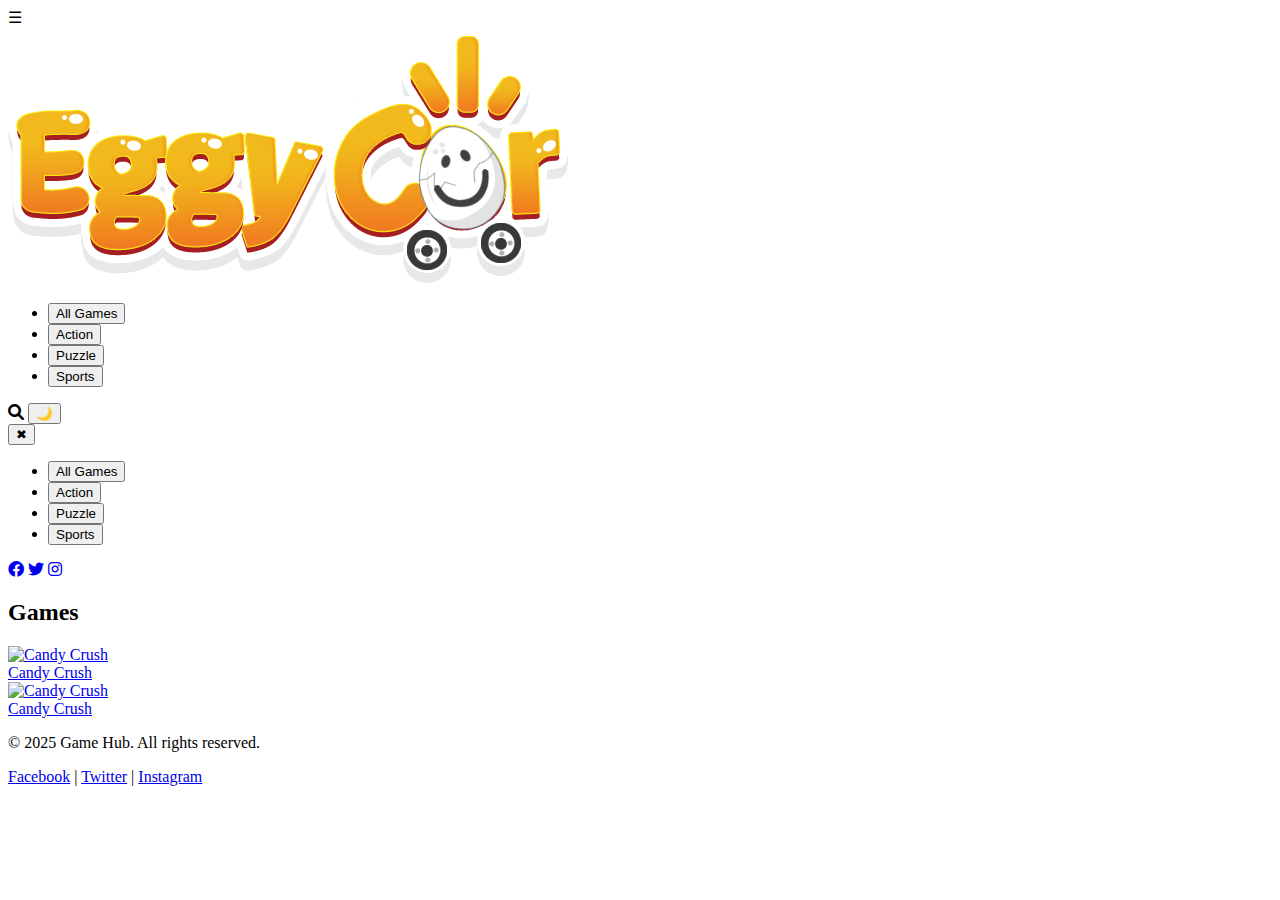
==== index.html @ 15e37546 "Update index.html" ====
<!DOCTYPE html>
<html lang="en">
<head>
    <meta charset="UTF-8">
    <meta name="viewport" content="width=device-width, initial-scale=1.0">
    <title>Game Hub - Home</title>
    <meta name="description" content="Welcome to Game Hub! Explore and play exciting games like Angry Birds, Candy Crush, and more.">
    <link rel="stylesheet" href="styles.css">
    <link rel="manifest" href="manifest.json">
    <link href="https://cdnjs.cloudflare.com/ajax/libs/font-awesome/6.0.0-beta3/css/all.min.css" rel="stylesheet">

<style>
    /* Responsive Design */
@media (max-width: 768px) {
    header {
        position: relative;
        display: flex;
        justify-content: center;
        align-items: center;
        padding: 10px 0;
        text-align: center;
    }

    .hamburger-menu {
        position: absolute;
        top: 50%;
        left: 10px;
        transform: translateY(-50%);
        z-index: 20;
    }

    .logo {
        text-align: center;
    }

    .controls {
        position: absolute;
        top: 50%;
        right: 10px;
        transform: translateY(-50%);
        display: flex;
        align-items: center;
        gap: 10px;
    }
}
</style>


</head>
<body class="index-page">
   <header>
    <div class="hamburger-menu" id="hamburger-menu">
        <div class="hamburger-icon" onclick="toggleMenu()">☰</div>
    </div>
    <div class="logo">
        <a href="index.html">
            <img src="../images/Eggy Car logo.png" alt="Game Hub Logo">
        </a>
    </div>
    <nav>
        <ul class="nav-links">
            <li><button class="filter-btn" data-category="all">All Games</button></li>
            <li><button class="filter-btn" data-category="action">Action</button></li>
            <li><button class="filter-btn" data-category="puzzle">Puzzle</button></li>
            <li><button class="filter-btn" data-category="sports">Sports</button></li>
        </ul>
    </nav>
  <div class="controls">
    <i id="search-icon" class="fas fa-search" onclick="toggleSearchBar()"></i>
    <div id="search-container" style="display: none;">
        <input type="text" id="search-bar" placeholder="Search games...">
        <i id="close-search" class="fas fa-times" onclick="closeSearchBar()"></i>
    </div>
    <button id="dark-mode-toggle">🌙</button>
</div>

</header>

<!-- Sliding Menu -->
<div class="mobile-menu" id="mobile-menu">
    <div class="menu-header">
        <button class="close-menu" onclick="toggleMenu()">✖</button>
    </div>
    <ul class="mobile-menu-links">
        <li><button class="filter-btn" data-category="all" onclick="toggleMenu()">All Games</button></li>
        <li><button class="filter-btn" data-category="action" onclick="toggleMenu()">Action</button></li>
        <li><button class="filter-btn" data-category="puzzle" onclick="toggleMenu()">Puzzle</button></li>
        <li><button class="filter-btn" data-category="sports" onclick="toggleMenu()">Sports</button></li>
    </ul>
    <div class="mobile-menu-socials">
        <a href="https://facebook.com" target="_blank" title="Facebook"><i class="fab fa-facebook"></i></a>
        <a href="https://twitter.com" target="_blank" title="Twitter"><i class="fab fa-twitter"></i></a>
        <a href="https://instagram.com" target="_blank" title="Instagram"><i class="fab fa-instagram"></i></a>
    </div>
</div>



    
    <main>
       <h2>Games</h2>
    
        <div class="game-grid">
    <a class="game-card" href="game/angry-birds.html" data-category="puzzle">
        <img src="../images/War Robots Battle Mech Arena-512x384.jpg" alt="Candy Crush">
        <div class="game-title">Candy Crush</div>
    </a>
    <a class="game-card" href="candy-crush.html" data-category="puzzle">
        <img src="../images/candy-crush-thumbnail.jpg" alt="Candy Crush">
        <div class="game-title">Candy Crush</div>
    </a>
    <!-- Repeat game cards -->
</div>

        <p id="no-results" style="display: none; text-align: center; color: red;">No games found.</p>
    </main>
    
    <footer>
         <p>&copy; 2025 Game Hub. All rights reserved.</p>
        <div class="social-links">
            <a href="https://facebook.com" target="_blank" title="Follow us on Facebook">Facebook</a> |
            <a href="https://twitter.com" target="_blank" title="Follow us on Twitter">Twitter</a> |
            <a href="https://instagram.com" target="_blank" title="Follow us on Instagram">Instagram</a>
        </div>
    </footer>

    <script src="script.js"></script>
</body>
</html>
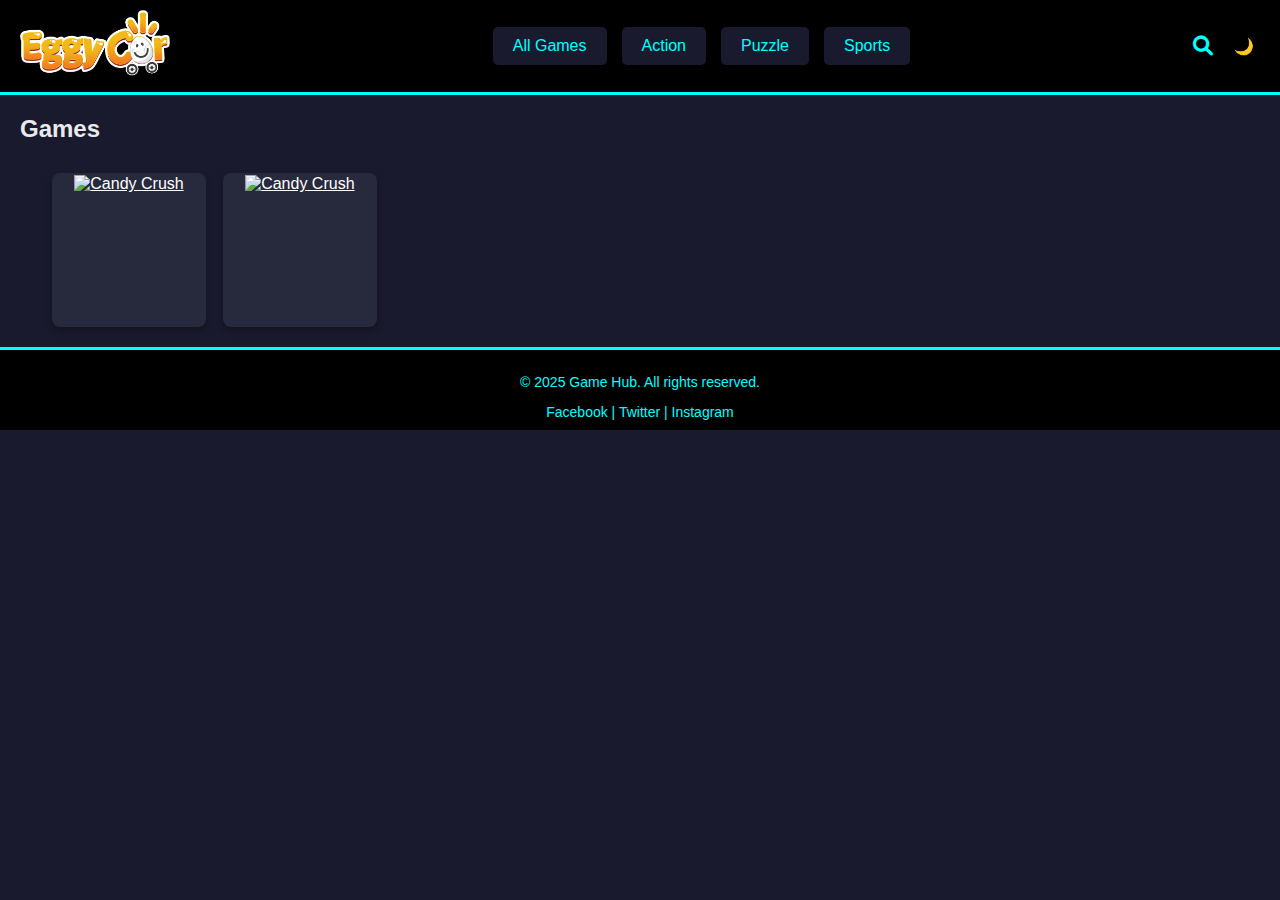
==== commit 224c083b: "Update index.html" ====
--- a/index.html
+++ b/index.html
@@ -11,40 +11,157 @@
 
 <style>
     /* Responsive Design */
-@media (max-width: 768px) {
-    header {
-        position: relative;
-        display: flex;
-        justify-content: center;
-        align-items: center;
-        padding: 10px 0;
-        text-align: center;
+    @media (max-width: 768px) {
+        header {
+            position: relative;
+            display: flex;
+            justify-content: space-between;
+            align-items: center;
+            padding: 5px 10px; /* Adjust padding for compact design */
+            background-color: #000; /* Keep background consistent */
+            height: 50px; /* Consistent header height */
+        }
+
+        .hamburger-menu {
+            display: flex;
+            justify-content: center;
+            align-items: center;
+            z-index: 20;
+        }
+
+        .hamburger-icon {
+            font-size: 24px;
+            color: #00FFFF;
+            cursor: pointer;
+        }
+
+        .logo {
+            flex: 1; /* Allow logo to take available space */
+            text-align: center;
+            margin: 0 auto;
+            display: flex;
+            align-items: center;
+            justify-content: center;
+        }
+
+        .logo img {
+            height: 30px; /* Adjust size for logo */
+            object-fit: contain; /* Ensure logo fits within space */
+        }
+
+        .controls {
+            display: flex;
+            justify-content: flex-end; /* Align controls to the right */
+            align-items: center;
+            gap: 10px; /* Space between search and moon icons */
+        }
+
+        #search-icon,
+        #dark-mode-toggle {
+            font-size: 20px;
+            color: #00FFFF;
+            cursor: pointer;
+            display: flex;
+            align-items: center;
+        }
+
+        /* Search Overlay */
+        #search-section {
+            display: none; /* Initially hidden */
+            position: fixed;
+            top: 0;
+            left: 0;
+            width: 100%;
+            height: 100%;
+            background-color: rgba(0, 0, 0, 0.95); /* Semi-transparent black */
+            z-index: 1000;
+            overflow-y: auto; /* Allow scrolling */
+        }
+
+        .search-header {
+            display: flex;
+            justify-content: center; /* Align items horizontally */
+            align-items: center;
+            padding: 10px 20px;
+            position: relative;
+        }
+
+        #overlay-search-bar {
+            width: 90%; /* Full width on mobile */
+            padding: 8px 12px; /* Adjust padding */
+            font-size: 16px; /* Adjust font size */
+            border: 2px solid #00FFFF; /* Cyan border */
+            border-radius: 20px; /* Rounded corners */
+            outline: none;
+            background-color: #2a2a3b;
+            color: #fff;
+            box-sizing: border-box; /* Include padding in width */
+            padding-right: 40px; /* Space for close button */
+            position: relative;
+        }
+
+        #close-search-overlay {
+            position: absolute;
+            top: 50%;
+            right: 15px; /* Position inside the search bar */
+            transform: translateY(-50%);
+            background-color: transparent;
+            border: none;
+            color: #00FFFF;
+            font-size: 18px; /* Adjust font size */
+            cursor: pointer;
+            padding: 0;
+            z-index: 1100;
+        }
+
+        #close-search-overlay:hover {
+            color: #ff00ff; /* Change color on hover */
+            transform: translateY(-50%) scale(1.2); /* Slight hover effect */
+        }
+
+        /* Game Cards Grid */
+        .search-results-grid {
+            display: grid;
+            grid-template-columns: repeat(auto-fill, minmax(120px, 1fr)); /* Responsive grid */
+            gap: 15px; /* Space between items */
+            width: 100%; /* Full width */
+            padding: 10px; /* Add padding */
+            box-sizing: border-box;
+        }
+
+        .search-results-grid .game-card {
+            position: relative;
+            background: #27293d;
+            color: #fff;
+            text-align: center;
+            border-radius: 8px;
+            overflow: hidden;
+            width: 100%; /* Full width for grid */
+            aspect-ratio: 1; /* Maintain square ratio */
+            box-shadow: 0 4px 6px rgba(0, 0, 0, 0.3);
+            cursor: pointer;
+        }
+
+        .search-results-grid .game-card img {
+            width: 100%;
+            height: 100%;
+            object-fit: cover;
+        }
+
+        .search-results-grid .game-card .game-title {
+            position: absolute;
+            bottom: 0;
+            left: 0;
+            right: 0;
+            background: rgba(0, 0, 0, 0.5); /* Semi-transparent black */
+            padding: 10px;
+            font-size: 14px;
+            color: #00FFFF; /* Cyan text */
+            text-transform: uppercase;
+            font-weight: bold;
+        }
     }
-
-    .hamburger-menu {
-        position: absolute;
-        top: 50%;
-        left: 10px;
-        transform: translateY(-50%);
-        z-index: 20;
-    }
-
-    .logo {
-        text-align: center;
-    }
-
-    .controls {
-        position: absolute;
-        top: 50%;
-        right: 10px;
-        transform: translateY(-50%);
-        display: flex;
-        align-items: center;
-        gap: 10px;
-    }
-}
 </style>
-
 
 </head>
 <body class="index-page">
@@ -54,7 +171,7 @@
     </div>
     <div class="logo">
         <a href="index.html">
-            <img src="../images/Eggy Car logo.png" alt="Game Hub Logo">
+            <img src="../images/Eggy Car logo.png" alt="Eggy Car Fun">
         </a>
     </div>
     <nav>
--- a/styles.css
+++ b/styles.css
@@ -0,0 +1,518 @@
+/* General Styles */
+body {
+    font-family: 'Poppins', sans-serif;
+    background-color: #1a1a2e; /* Dark gaming background */
+    color: #eaeaea;
+    margin: 0;
+    padding: 0;
+}
+h2 {
+    text-align: left; /* Align the heading to the left */
+    margin-left: 20px; /* Adjust this value to match the padding/margin of the game grid */
+    font-size: 24px; /* Set a font size that fits your design */
+    color: #eaeaea; /* Keep it consistent with your theme */
+    margin-bottom: 10px; /* Space between the heading and the game grid */
+}
+@media (max-width: 768px) {
+    h2 {
+        text-align: center; /* Center align on mobile if needed */
+        margin-left: 0; /* Reset margin for smaller screens */
+    }
+}
+
+/* Header */
+header {
+    display: flex;
+    justify-content: space-between;
+    align-items: center;
+    padding: 10px 20px;
+    background-color: #000000; /* Black background for header */
+    border-bottom: 3px solid #00FFFF; /* Updated to cyan */
+}
+
+
+header .logo img {
+    width: 150px;
+}
+
+header .controls {
+    display: flex;
+    align-items: center;
+    gap: 15px;
+}
+
+/* General Search Overlay */
+.search-overlay {
+    display: none; /* Initially hidden */
+    position: fixed;
+    top: 0;
+    left: 0;
+    width: 100%;
+    height: 100%;
+    background-color: rgba(0, 0, 0, 0.95); /* Semi-transparent black */
+    z-index: 1000;
+    padding: 20px;
+    overflow-y: auto; /* Allow scrolling on long results */
+    color: #eaeaea;
+    box-sizing: border-box; /* Include padding in width/height calculations */
+}
+
+/* Search Header - Desktop */
+.search-header {
+    display: flex;
+    justify-content: center; /* Center-align the search bar */
+    align-items: center;
+    margin-bottom: 20px;
+    position: sticky;
+    top: 0;
+    background: rgba(0, 0, 0, 0.95); /* Sticky header with same background */
+    padding: 10px 0;
+    z-index: 1001; /* Ensure it stays above content */
+    position: relative; /* Ensure children can be positioned absolutely */
+}
+
+/* Search Bar */
+#overlay-search-bar {
+    width: 50%; /* Default desktop width */
+    padding: 8px 12px; /* Adjust padding */
+    font-size: 14px; /* Font size */
+    border: 2px solid #00FFFF; /* Cyan border */
+    border-radius: 20px; /* Rounded corners */
+    outline: none;
+    background-color: #2a2a3b;
+    color: #fff;
+    box-sizing: border-box; /* Ensure padding is included in width */
+    transition: border-color 0.3s ease, box-shadow 0.3s ease;
+    padding-right: 40px; /* Space for close button */
+}
+
+/* Close Button Inside the Search Bar */
+#close-search-overlay {
+    position: absolute;
+    top: 50%;
+    right: calc(25% + 15px); /* Align to the right of the search bar */
+    transform: translateY(-50%);
+    background-color: transparent;
+    border: none;
+    color: #00FFFF; /* Cyan color */
+    font-size: 18px;
+    cursor: pointer;
+    padding: 0;
+    transition: color 0.3s ease, transform 0.3s ease;
+}
+
+#close-search-overlay:hover {
+    color: #ff00ff; /* Change color on hover */
+    transform: translateY(-50%) scale(1.2); /* Slight hover effect */
+}
+
+/* Focus Effect for Search Bar */
+#overlay-search-bar:focus {
+    border-color: #00FFFF;
+    box-shadow: 0 0 5px #00FFFF; /* Subtle glow effect */
+}
+
+/* Responsive Adjustments for Mobile */
+@media (max-width: 768px) {
+    .search-header {
+        flex-direction: row; /* Keep search bar and close button aligned */
+        justify-content: center;
+    }
+
+    #overlay-search-bar {
+        width: 90%; /* Full-width on mobile */
+        margin-right: 0;
+        font-size: 16px; /* Slightly larger font */
+        padding-right: 40px;
+    }
+
+    #close-search-overlay {
+        right: 5%; /* Adjust position for mobile view */
+    }
+}
+
+/* Game Cards Grid */
+.search-results-grid {
+    display: grid;
+    grid-template-columns: repeat(auto-fill, minmax(120px, 1fr)); /* Responsive grid */
+    gap: 15px; /* Space between items */
+    width: 100%; /* Full width */
+    padding: 10px;
+    box-sizing: border-box;
+}
+
+.search-results-grid .game-card {
+    position: relative;
+    background: #27293d;
+    color: #fff;
+    text-align: center;
+    border-radius: 8px;
+    overflow: hidden;
+    width: 100%; /* Full width for grid */
+    aspect-ratio: 1; /* Maintain square ratio */
+    box-shadow: 0 4px 6px rgba(0, 0, 0, 0.3);
+    cursor: pointer;
+}
+
+.search-results-grid .game-card img {
+    width: 100%;
+    height: 100%;
+    object-fit: cover;
+}
+
+.search-results-grid .game-card .game-title {
+    position: absolute;
+    bottom: 0;
+    left: 0;
+    right: 0;
+    background: rgba(0, 0, 0, 0.5); /* Semi-transparent black */
+    padding: 10px;
+    font-size: 14px;
+    color: #00FFFF; /* Cyan text */
+    text-transform: uppercase;
+    font-weight: bold;
+}
+
+
+#dark-mode-toggle {
+    background-color: transparent;
+    border: none;
+    color: #fff;
+    font-size: 16px;
+    cursor: pointer;
+    transition: color 0.3s ease;
+}
+
+#dark-mode-toggle:hover {
+    color: #007bff;
+}
+
+/* Navigation Menu */
+.nav-links {
+    display: flex;
+    justify-content: center;
+    list-style: none;
+    gap: 15px;
+    margin: 0;
+}
+
+.nav-links button {
+    background-color: #1a1a2e;
+    color: #00FFFF; /* Initial color is cyan */
+    border: none;
+    padding: 10px 20px;
+    font-size: 16px;
+    cursor: pointer;
+    border-radius: 5px;
+    transition: background 0.3s ease, color 0.3s ease, transform 0.2s ease;
+}
+
+.nav-links button:hover {
+    background-color: #00FFFF; /* Hover background changes to cyan */
+    color: #000; /* Text changes to black on hover */
+    transform: scale(1.1);
+}
+
+.nav-links button.active {
+    background-color: #00FFFF; /* Cyan color for selected button */
+    color: #000; /* Black text */
+    transform: scale(1.1); /* Optional: Keep the slight scale effect */
+}
+
+
+
+/* Game Grid */
+.game-grid {
+    display: grid;
+    grid-template-columns: repeat(auto-fill, minmax(150px, 1fr)); /* Flexible grid columns */
+    gap: 20px; /* Space between cards */
+    padding: 20px; /* Internal padding */
+    margin: 0 auto; /* Center the grid */
+    width: 95%; /* Add some buffer space */
+    box-sizing: border-box; /* Ensure padding is included in width */
+}
+
+
+/* Game Card */
+.game-card {
+    position: relative;
+    background: #27293d;
+    color: #fff;
+    text-align: center;
+    border-radius: 8px;
+    overflow: hidden;
+    cursor: pointer;
+    transition: transform 0.3s ease, box-shadow 0.3s ease, border 0.3s ease;
+    box-shadow: 0 4px 6px rgba(0, 0, 0, 0.3);
+    width: 150px;
+    height: 150px;
+    border: 2px solid transparent; /* Default border is transparent */
+}
+
+/* Responsive Design */
+@media (max-width: 768px) {
+    .game-grid {
+        grid-template-columns: repeat(auto-fill, minmax(150px, 1fr)); /* Maintain consistency with larger screens */
+        gap: 10px; /* Same gap as larger screens */
+        padding: 20px; /* Same padding as larger screens */
+    }
+
+    .game-card {
+        width: 150px; /* Keep card width consistent */
+        height: 150px; /* Keep card height consistent */
+    }
+}
+
+
+
+.game-card img {
+    width: 100%;
+    height: 100%;
+    object-fit: cover;
+    transition: opacity 0.3s ease;
+}
+
+/* Hover Effect */
+.game-card:hover {
+    transform: scale(1.1);
+    box-shadow: 0 6px 12px rgba(0, 0, 0, 0.5);
+    border: 2px solid #00FFFF; /* Thin cyan border on hover */
+}
+
+.game-card:hover img {
+    opacity: 0.3; /* Dim image on hover */
+}
+
+
+.game-card:hover img {
+    opacity: 0.3;
+}
+
+/* Game Card Title */
+.game-card .game-title {
+    position: absolute;
+    bottom: 0;
+    left: 0;
+    right: 0;
+    padding: 10px;
+    background-color: rgba(0, 0, 0, 0.3); /* Semi-transparent black */
+    color: #00FFFF; /* Updated title color to cyan */
+    font-size: 14px;
+    font-weight: bold;
+    opacity: 0;
+    transition: opacity 0.3s ease, background-color 0.3s ease;
+    text-transform: uppercase;
+}
+
+/* Hover Effect for Title */
+.game-card:hover .game-title {
+    opacity: 1;
+    background-color: rgba(0, 0, 0, 0.3); /* Slightly more transparent on hover */
+}
+
+
+/* Footer */
+footer {
+    background-color: #000000; /* Black background */
+    color: #00FFFF; /* Cyan text */
+    text-align: center;
+    padding: 10px;
+    font-size: 14px;
+    border-top: 3px solid #00FFFF; /* Cyan border to match theme */
+}
+
+footer a {
+    color: #00FFFF; /* Cyan links */
+    text-decoration: none; /* Remove underline */
+    transition: color 0.3s ease; /* Smooth hover effect */
+}
+
+footer a:hover {
+    color: #007bff; /* Light blue hover color */
+    text-decoration: underline; /* Underline on hover */
+}
+
+
+
+/* Ensure hamburger menu is visible on mobile */
+.hamburger-menu {
+    display: none; /* Default: hidden for larger screens */
+    position: absolute;
+    left: 20px;
+    top: 15px;
+    z-index: 10;
+}
+
+.hamburger-icon {
+    font-size: 24px;
+    color: #00FFFF;
+    cursor: pointer;
+    user-select: none;
+}
+
+/* Show the hamburger menu on mobile screens */
+@media (max-width: 768px) {
+    .hamburger-menu {
+        display: block; /* Visible on screens smaller than 768px */
+    }
+
+    nav {
+        display: none; /* Hide the desktop navigation */
+    }
+
+    header {
+        flex-direction: row;
+        justify-content: space-between;
+        align-items: center;
+    }
+}
+
+
+.hamburger-icon {
+    font-size: 24px;
+    color: #00FFFF;
+    cursor: pointer;
+    user-select: none;
+}
+/* Mobile Menu */
+.mobile-menu {
+    position: fixed;
+    top: 0;
+    left: -100%;
+    height: 100%;
+    width: 250px;
+    background-color: #1a1a2e;
+    color: #eaeaea;
+    box-shadow: 2px 0 5px rgba(0, 0, 0, 0.5);
+    transition: left 0.3s ease;
+    z-index: 20;
+    display: flex;
+    flex-direction: column;
+    justify-content: space-between;
+    padding: 20px;
+    overflow-y: auto; /* Add scroll in case of overflow */
+}
+
+
+.menu-header {
+    display: flex;
+    justify-content: flex-end;
+}
+
+.close-menu {
+    background: none;
+    border: none;
+    color: #00FFFF;
+    font-size: 20px;
+    cursor: pointer;
+}
+
+.close-menu:hover {
+    color: #007bff;
+}
+
+.mobile-menu-links {
+    list-style: none;
+    padding: 0;
+    margin: 20px 0; /* Add margin to push items down */
+}
+
+.mobile-menu-links li {
+    margin: 10px 0;
+    text-align: left; /* Align text to the left */
+}
+
+.mobile-menu-links li button {
+    background: none;
+    border: none;
+    color: #00FFFF;
+    font-size: 18px;
+    cursor: pointer;
+    text-align: left;
+    width: 100%;
+    transition: color 0.3s ease;
+}
+
+.mobile-menu-links li button:hover {
+    color: #007bff;
+}
+
+.mobile-menu-socials {
+    display: flex;
+    justify-content: center; /* Center align the icons */
+    align-items: center; /* Vertically center the icons */
+    gap: 15px; /* Space between the icons */
+    margin-top: auto; /* Push the icons to the bottom of the menu */
+    padding-bottom: 20px; /* Add padding at the bottom for better spacing */
+    position: relative; /* Ensure proper placement */
+}
+
+.mobile-menu-socials a {
+    color: #00FFFF;
+    font-size: 24px; /* Adjust size for better visibility */
+    text-decoration: none;
+    transition: color 0.3s ease, transform 0.2s ease;
+}
+
+.mobile-menu-socials a:hover {
+    color: #007bff;
+    transform: scale(1.2); /* Add a hover zoom effect */
+}
+
+/* Ensure search icon is styled */
+#search-icon {
+    font-size: 24px;
+    color: #00FFFF;
+    cursor: pointer;
+    display: none; /* Hidden by default */
+}
+
+/* Mobile styles for search */
+@media (max-width: 768px) {
+    #search-bar {
+        display: none; /* Hide search bar initially */
+    }
+
+    #search-icon {
+        display: block; /* Show search icon on mobile */
+    }
+}
+#search-container {
+    display: none; /* Initially hidden */
+    flex-direction: row;
+    align-items: center;
+    gap: 10px;
+}
+
+#search-bar {
+    display: inline-block;
+    padding: 8px 12px;
+    border: 1px solid #444;
+    border-radius: 4px;
+    background-color: #2a2a3b;
+    color: #fff;
+    font-size: 16px;
+    width: 100%; /* Full width */
+}
+
+#close-search {
+    font-size: 20px;
+    color: #00FFFF;
+    cursor: pointer;
+    display: block; /* Visible when search is open */
+}
+
+#search-icon {
+    font-size: 20px;
+    color: #00FFFF;
+    cursor: pointer;
+    display: block; /* Visible when search is closed */
+}
+
+@media (max-width: 768px) {
+    #search-bar {
+        width: auto; /* Adjust width for mobile */
+    }
+}
+
+}
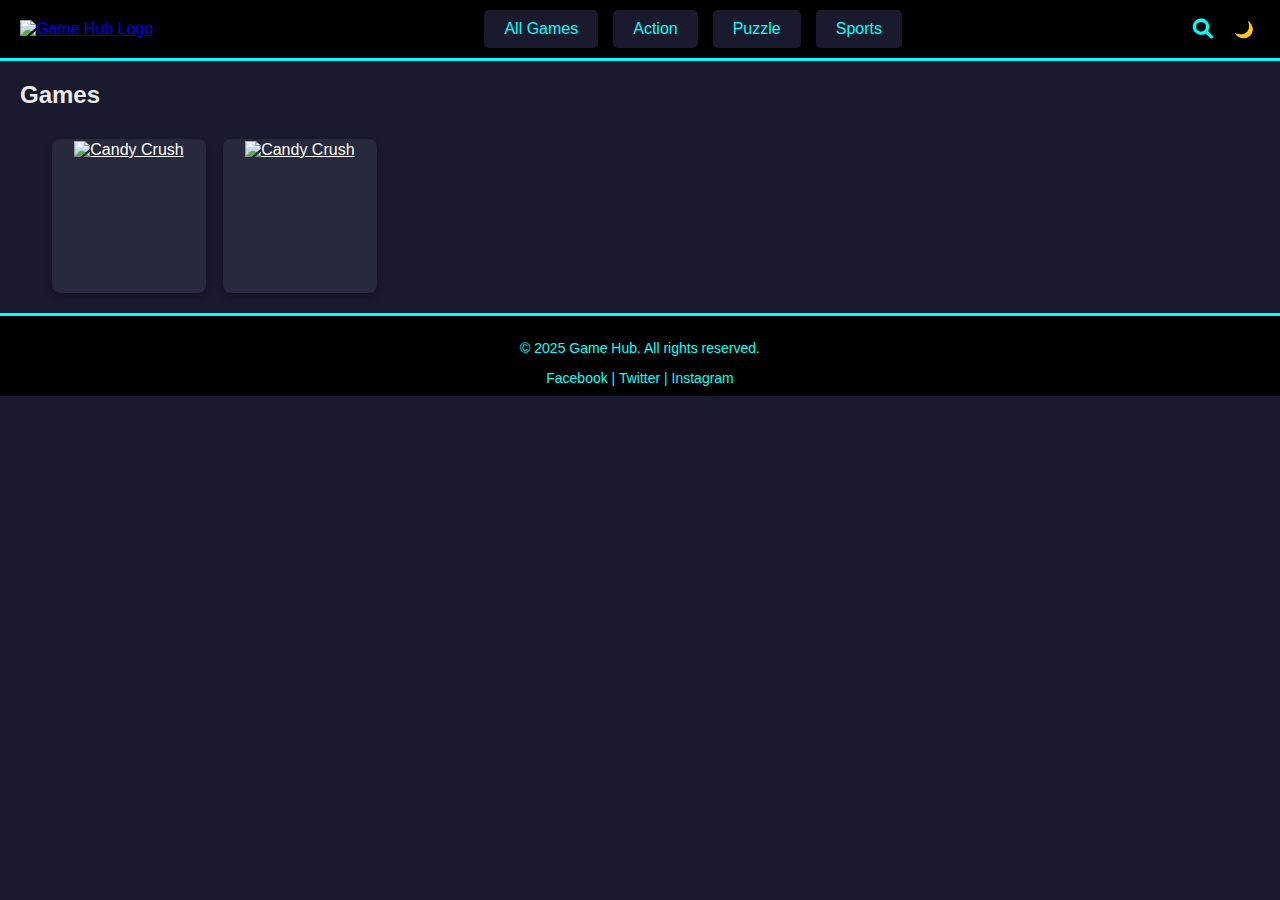
==== commit 3f260283: "Add files via upload" ====
--- a/index.html
+++ b/index.html
@@ -11,157 +11,40 @@
 
 <style>
     /* Responsive Design */
-    @media (max-width: 768px) {
-        header {
-            position: relative;
-            display: flex;
-            justify-content: space-between;
-            align-items: center;
-            padding: 5px 10px; /* Adjust padding for compact design */
-            background-color: #000; /* Keep background consistent */
-            height: 50px; /* Consistent header height */
-        }
+@media (max-width: 768px) {
+    header {
+        position: relative;
+        display: flex;
+        justify-content: center;
+        align-items: center;
+        padding: 10px 0;
+        text-align: center;
+    }
 
-        .hamburger-menu {
-            display: flex;
-            justify-content: center;
-            align-items: center;
-            z-index: 20;
-        }
+    .hamburger-menu {
+        position: absolute;
+        top: 50%;
+        left: 10px;
+        transform: translateY(-50%);
+        z-index: 20;
+    }
 
-        .hamburger-icon {
-            font-size: 24px;
-            color: #00FFFF;
-            cursor: pointer;
-        }
+    .logo {
+        text-align: center;
+    }
 
-        .logo {
-            flex: 1; /* Allow logo to take available space */
-            text-align: center;
-            margin: 0 auto;
-            display: flex;
-            align-items: center;
-            justify-content: center;
-        }
+    .controls {
+        position: absolute;
+        top: 50%;
+        right: 10px;
+        transform: translateY(-50%);
+        display: flex;
+        align-items: center;
+        gap: 10px;
+    }
+}
+</style>
 
-        .logo img {
-            height: 30px; /* Adjust size for logo */
-            object-fit: contain; /* Ensure logo fits within space */
-        }
-
-        .controls {
-            display: flex;
-            justify-content: flex-end; /* Align controls to the right */
-            align-items: center;
-            gap: 10px; /* Space between search and moon icons */
-        }
-
-        #search-icon,
-        #dark-mode-toggle {
-            font-size: 20px;
-            color: #00FFFF;
-            cursor: pointer;
-            display: flex;
-            align-items: center;
-        }
-
-        /* Search Overlay */
-        #search-section {
-            display: none; /* Initially hidden */
-            position: fixed;
-            top: 0;
-            left: 0;
-            width: 100%;
-            height: 100%;
-            background-color: rgba(0, 0, 0, 0.95); /* Semi-transparent black */
-            z-index: 1000;
-            overflow-y: auto; /* Allow scrolling */
-        }
-
-        .search-header {
-            display: flex;
-            justify-content: center; /* Align items horizontally */
-            align-items: center;
-            padding: 10px 20px;
-            position: relative;
-        }
-
-        #overlay-search-bar {
-            width: 90%; /* Full width on mobile */
-            padding: 8px 12px; /* Adjust padding */
-            font-size: 16px; /* Adjust font size */
-            border: 2px solid #00FFFF; /* Cyan border */
-            border-radius: 20px; /* Rounded corners */
-            outline: none;
-            background-color: #2a2a3b;
-            color: #fff;
-            box-sizing: border-box; /* Include padding in width */
-            padding-right: 40px; /* Space for close button */
-            position: relative;
-        }
-
-        #close-search-overlay {
-            position: absolute;
-            top: 50%;
-            right: 15px; /* Position inside the search bar */
-            transform: translateY(-50%);
-            background-color: transparent;
-            border: none;
-            color: #00FFFF;
-            font-size: 18px; /* Adjust font size */
-            cursor: pointer;
-            padding: 0;
-            z-index: 1100;
-        }
-
-        #close-search-overlay:hover {
-            color: #ff00ff; /* Change color on hover */
-            transform: translateY(-50%) scale(1.2); /* Slight hover effect */
-        }
-
-        /* Game Cards Grid */
-        .search-results-grid {
-            display: grid;
-            grid-template-columns: repeat(auto-fill, minmax(120px, 1fr)); /* Responsive grid */
-            gap: 15px; /* Space between items */
-            width: 100%; /* Full width */
-            padding: 10px; /* Add padding */
-            box-sizing: border-box;
-        }
-
-        .search-results-grid .game-card {
-            position: relative;
-            background: #27293d;
-            color: #fff;
-            text-align: center;
-            border-radius: 8px;
-            overflow: hidden;
-            width: 100%; /* Full width for grid */
-            aspect-ratio: 1; /* Maintain square ratio */
-            box-shadow: 0 4px 6px rgba(0, 0, 0, 0.3);
-            cursor: pointer;
-        }
-
-        .search-results-grid .game-card img {
-            width: 100%;
-            height: 100%;
-            object-fit: cover;
-        }
-
-        .search-results-grid .game-card .game-title {
-            position: absolute;
-            bottom: 0;
-            left: 0;
-            right: 0;
-            background: rgba(0, 0, 0, 0.5); /* Semi-transparent black */
-            padding: 10px;
-            font-size: 14px;
-            color: #00FFFF; /* Cyan text */
-            text-transform: uppercase;
-            font-weight: bold;
-        }
-    }
-</style>
 
 </head>
 <body class="index-page">
@@ -171,7 +54,7 @@
     </div>
     <div class="logo">
         <a href="index.html">
-            <img src="../images/Eggy Car logo.png" alt="Eggy Car Fun">
+            <img src="images/logo.png" alt="Game Hub Logo">
         </a>
     </div>
     <nav>
@@ -219,7 +102,7 @@
     
         <div class="game-grid">
     <a class="game-card" href="game/angry-birds.html" data-category="puzzle">
-        <img src="../images/War Robots Battle Mech Arena-512x384.jpg" alt="Candy Crush">
+        <img src="../images/candy-crush-thumbnail.jpg" alt="Candy Crush">
         <div class="game-title">Candy Crush</div>
     </a>
     <a class="game-card" href="candy-crush.html" data-category="puzzle">
--- a/styles.css
+++ b/styles.css
@@ -458,7 +458,6 @@
     color: #007bff;
     transform: scale(1.2); /* Add a hover zoom effect */
 }
-
 /* Ensure search icon is styled */
 #search-icon {
     font-size: 24px;
@@ -514,5 +513,3 @@
         width: auto; /* Adjust width for mobile */
     }
 }
-
-}
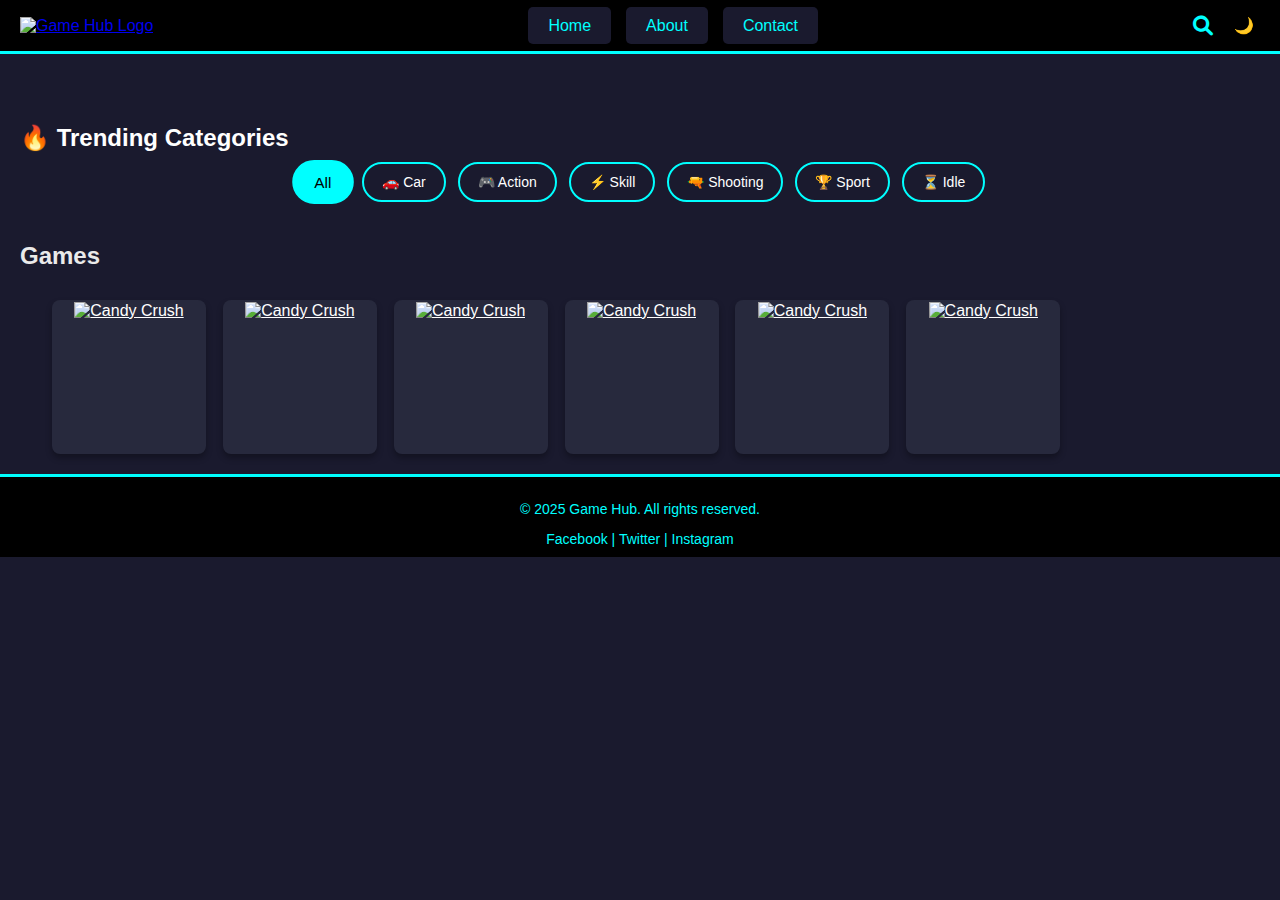
==== commit 85837427: "Update index.html" ====
--- a/index.html
+++ b/index.html
@@ -11,39 +11,163 @@
 
 <style>
     /* Responsive Design */
-@media (max-width: 768px) {
-    header {
-        position: relative;
-        display: flex;
-        justify-content: center;
-        align-items: center;
-        padding: 10px 0;
-        text-align: center;
+    @media (max-width: 768px) {
+        header {
+            position: relative;
+            display: flex;
+            justify-content: space-between;
+            align-items: center;
+            padding: 5px 10px; /* Adjust padding for compact design */
+            background-color: #000; /* Keep background consistent */
+            height: 50px; /* Consistent header height */
+        }
+
+        .hamburger-menu {
+            display: flex;
+            justify-content: center;
+            align-items: center;
+            z-index: 20;
+        }
+
+        .hamburger-icon {
+            font-size: 24px;
+            color: #00FFFF;
+            cursor: pointer;
+        }
+
+        .logo {
+            flex: 1; /* Allow logo to take available space */
+            text-align: center;
+            margin: 0 auto;
+            display: flex;
+            align-items: center;
+            justify-content: center;
+        }
+
+        .logo img {
+            height: 30px; /* Adjust size for logo */
+            object-fit: contain; /* Ensure logo fits within space */
+        }
+
+        .controls {
+            display: flex;
+            justify-content: flex-end; /* Align controls to the right */
+            align-items: center;
+            gap: 10px; /* Space between search and moon icons */
+        }
+
+        #search-icon,
+        #dark-mode-toggle {
+            font-size: 20px;
+            color: #00FFFF;
+            cursor: pointer;
+            display: flex;
+            align-items: center;
+        }
+
+        /* Search Overlay */
+        #search-section {
+            display: none; /* Initially hidden */
+            position: fixed;
+            top: 0;
+            left: 0;
+            width: 100%;
+            height: 100%;
+            background-color: rgba(0, 0, 0, 0.95); /* Semi-transparent black */
+            z-index: 1000;
+            overflow-y: auto; /* Allow scrolling */
+        }
+
+        .search-header {
+            display: flex;
+            justify-content: center; /* Align items horizontally */
+            align-items: center;
+            padding: 10px 20px;
+            position: relative;
+        }
+
+        #overlay-search-bar {
+            width: 90%; /* Full width on mobile */
+            padding: 8px 12px; /* Adjust padding */
+            font-size: 16px; /* Adjust font size */
+            border: 2px solid #00FFFF; /* Cyan border */
+            border-radius: 20px; /* Rounded corners */
+            outline: none;
+            background-color: #2a2a3b;
+            color: #fff;
+            box-sizing: border-box; /* Include padding in width */
+            padding-right: 40px; /* Space for close button */
+            position: relative;
+        }
+
+        #close-search-overlay {
+            position: absolute;
+            top: 50%;
+            right: 15px; /* Position inside the search bar */
+            transform: translateY(-50%);
+            background-color: transparent;
+            border: none;
+            color: #00FFFF;
+            font-size: 18px; /* Adjust font size */
+            cursor: pointer;
+            padding: 0;
+            z-index: 1100;
+        }
+
+        #close-search-overlay:hover {
+            color: #ff00ff; /* Change color on hover */
+            transform: translateY(-50%) scale(1.2); /* Slight hover effect */
+        }
+
+        /* Game Cards Grid */
+        .search-results-grid {
+            display: grid;
+            grid-template-columns: repeat(auto-fill, minmax(120px, 1fr)); /* Responsive grid */
+            gap: 15px; /* Space between items */
+            width: 100%; /* Full width */
+            padding: 10px; /* Add padding */
+            box-sizing: border-box;
+        }
+
+        .search-results-grid .game-card {
+            position: relative;
+            background: #27293d;
+            color: #fff;
+            text-align: center;
+            border-radius: 8px;
+            overflow: hidden;
+            width: 100%; /* Full width for grid */
+            aspect-ratio: 1; /* Maintain square ratio */
+            box-shadow: 0 4px 6px rgba(0, 0, 0, 0.3);
+            cursor: pointer;
+        }
+
+        .search-results-grid .game-card img {
+            width: 100%;
+            height: 100%;
+            object-fit: cover;
+        }
+
+        .search-results-grid .game-card .game-title {
+            position: absolute;
+            bottom: 0;
+            left: 0;
+            right: 0;
+            background: rgba(0, 0, 0, 0.5); /* Semi-transparent black */
+            padding: 10px;
+            font-size: 14px;
+            color: #00FFFF; /* Cyan text */
+            text-transform: uppercase;
+            font-weight: bold;
+        }
     }
-
-    .hamburger-menu {
-        position: absolute;
-        top: 50%;
-        left: 10px;
-        transform: translateY(-50%);
-        z-index: 20;
-    }
-
-    .logo {
-        text-align: center;
-    }
-
-    .controls {
-        position: absolute;
-        top: 50%;
-        right: 10px;
-        transform: translateY(-50%);
-        display: flex;
-        align-items: center;
-        gap: 10px;
-    }
-}
 </style>
+
+
+
+
+
+
 
 
 </head>
@@ -58,23 +182,49 @@
         </a>
     </div>
     <nav>
-        <ul class="nav-links">
-            <li><button class="filter-btn" data-category="all">All Games</button></li>
-            <li><button class="filter-btn" data-category="action">Action</button></li>
-            <li><button class="filter-btn" data-category="puzzle">Puzzle</button></li>
-            <li><button class="filter-btn" data-category="sports">Sports</button></li>
+       <ul class="nav-links">
+            <li><a href="Category/action/Index.html">Home</a></li>
+            <li><a href="about.html">About</a></li>
+            <li><a href="contact.html">Contact</a></li>
         </ul>
     </nav>
   <div class="controls">
-    <i id="search-icon" class="fas fa-search" onclick="toggleSearchBar()"></i>
-    <div id="search-container" style="display: none;">
-        <input type="text" id="search-bar" placeholder="Search games...">
-        <i id="close-search" class="fas fa-times" onclick="closeSearchBar()"></i>
-    </div>
+  <i id="search-icon" class="fas fa-search" onclick="openSearchSection()"></i>
+      
+ <div id="search-section" class="search-overlay">
+    <div class="search-header">
+        <input
+            type="text"
+            id="overlay-search-bar"
+            placeholder="Search a game to play..."
+            oninput="filterGamesOverlay()"
+        />
+        <button id="close-search-overlay" onclick="closeSearchSection()">✖</button>
+    </div>
+    <h2>Games</h2>
+    <div class="search-results-grid" id="search-results-grid"></div>
+</div>
+
+
+
+
     <button id="dark-mode-toggle">🌙</button>
 </div>
 
 </header>
+ <!-- Category Section with Filters -->
+<div class="category-section">
+    <h2>🔥 Trending Categories</h2>
+    <div class="category-filters">
+        <button class="filter-btn active" data-category="all">All</button>
+        <button class="filter-btn" data-category="car">🚗 Car</button>
+        <button class="filter-btn" data-category="action">🎮 Action</button>
+        <button class="filter-btn" data-category="skill">⚡ Skill</button>
+        <button class="filter-btn" data-category="shooting">🔫 Shooting</button>
+        <button class="filter-btn" data-category="sport">🏆 Sport</button>
+        <button class="filter-btn" data-category="idle">⏳ Idle</button>
+    </div>
+</div>
 
 <!-- Sliding Menu -->
 <div class="mobile-menu" id="mobile-menu">
@@ -101,7 +251,7 @@
        <h2>Games</h2>
     
         <div class="game-grid">
-    <a class="game-card" href="game/angry-birds.html" data-category="puzzle">
+    <a class="game-card" href="game/angry-birds.html" data-category="puzzle action">
         <img src="../images/candy-crush-thumbnail.jpg" alt="Candy Crush">
         <div class="game-title">Candy Crush</div>
     </a>
@@ -109,6 +259,22 @@
         <img src="../images/candy-crush-thumbnail.jpg" alt="Candy Crush">
         <div class="game-title">Candy Crush</div>
     </a>
+       <a class="game-card" href="candy-crush.html" data-category="puzzle">
+        <img src="../images/candy-crush-thumbnail.jpg" alt="Candy Crush">
+        <div class="game-title">Candy Crush</div>
+    </a>
+       <a class="game-card" href="candy-crush.html" data-category="puzzle">
+        <img src="../images/candy-crush-thumbnail.jpg" alt="Candy Crush">
+        <div class="game-title">Candy Crush</div>
+    </a>   
+        <a class="game-card" href="candy-crush.html" data-category="puzzle">
+        <img src="../images/candy-crush-thumbnail.jpg" alt="Candy Crush">
+        <div class="game-title">Candy Crush</div>
+    </a>
+        <a class="game-card" href="candy-crush.html" data-category="puzzle">
+        <img src="../images/candy-crush-thumbnail.jpg" alt="Candy Crush">
+        <div class="game-title">Candy Crush</div>
+    </a>      
     <!-- Repeat game cards -->
 </div>
 
--- a/styles.css
+++ b/styles.css
@@ -20,16 +20,16 @@
     }
 }
 
-/* Header */
+/* ========== HEADER ========== */
 header {
     display: flex;
     justify-content: space-between;
     align-items: center;
-    padding: 10px 20px;
+    padding: 15px 20px;
     background-color: #000000; /* Black background for header */
-    border-bottom: 3px solid #00FFFF; /* Updated to cyan */
-}
-
+    border-bottom: 3px solid #00FFFF; /* Cyan border */
+    position: relative;
+}
 
 header .logo img {
     width: 150px;
@@ -39,6 +39,31 @@
     display: flex;
     align-items: center;
     gap: 15px;
+}
+
+/* ========== NAVIGATION STYLING ========== */
+.nav-links {
+    display: flex;
+    list-style: none;
+    gap: 15px;
+    margin: 0;
+    padding: 0;
+}
+
+.nav-links a {
+    text-decoration: none;
+    background-color: #1a1a2e;
+    color: #00FFFF;
+    padding: 10px 20px;
+    font-size: 16px;
+    border-radius: 5px;
+    transition: background 0.3s ease, color 0.3s ease, transform 0.2s ease;
+}
+
+.nav-links a:hover {
+    background-color: #00FFFF;
+    color: #000;
+    transform: scale(1.1);
 }
 
 /* General Search Overlay */
@@ -224,10 +249,10 @@
 /* Game Grid */
 .game-grid {
     display: grid;
-    grid-template-columns: repeat(auto-fill, minmax(150px, 1fr)); /* Flexible grid columns */
+    grid-template-columns: repeat(auto-fill, minmax(150px, 1fr)); /* Create multiple columns */
     gap: 20px; /* Space between cards */
     padding: 20px; /* Internal padding */
-    margin: 0 auto; /* Center the grid */
+    margin:0 auto; /* Center the grid */
     width: 95%; /* Add some buffer space */
     box-sizing: border-box; /* Ensure padding is included in width */
 }
@@ -252,16 +277,19 @@
 /* Responsive Design */
 @media (max-width: 768px) {
     .game-grid {
-        grid-template-columns: repeat(auto-fill, minmax(150px, 1fr)); /* Maintain consistency with larger screens */
-        gap: 10px; /* Same gap as larger screens */
-        padding: 20px; /* Same padding as larger screens */
-    }
-
-    .game-card {
+        display: grid;
+        grid-template-columns: repeat(auto-fill, minmax(120px, 1fr)); /* Create multiple columns */
+        gap: 10px; /* Reduce gap for better spacing */
+        padding: 10px;
+        width: 100%; /* Ensure it takes full width */
+    }
+
+     .game-card {
         width: 150px; /* Keep card width consistent */
         height: 150px; /* Keep card height consistent */
     }
 }
+
 
 
 
@@ -513,3 +541,59 @@
         width: auto; /* Adjust width for mobile */
     }
 }
+/* ========== CATEGORY SECTION STYLING ========== */
+.category-section {
+    text-align: center;
+    margin-top: 30px;
+    padding: 20px 0;
+}
+
+.category-section h2 {
+    font-size: 24px;
+    font-weight: bold;
+    color: #ffffff;
+    margin-bottom: 10px;
+}
+
+/* ========== CATEGORY FILTERS STYLING ========== */
+.category-filters {
+    display: flex;
+    justify-content: center;
+    gap: 12px;
+    flex-wrap: wrap; /* Ensures wrapping on smaller screens */
+    margin-top: 10px;
+}
+
+.category-filters button {
+    background-color: transparent;
+    color: #ffffff;
+    border: 2px solid #00FFFF;
+    padding: 10px 18px;
+    font-size: 14px;
+    cursor: pointer;
+    border-radius: 25px; /* Rounded buttons */
+    transition: background 0.3s ease, color 0.3s ease, transform 0.2s ease;
+    display: flex;
+    align-items: center;
+    gap: 6px; /* Space for icons if needed */
+}
+
+/* Hover & Active Effects */
+.category-filters button:hover,
+.category-filters button.active {
+    background-color: #00FFFF;
+    color: #000;
+    transform: scale(1.1);
+}
+
+/* Responsive Adjustments */
+@media (max-width: 768px) {
+    .category-filters {
+        gap: 8px;
+    }
+
+    .category-filters button {
+        padding: 8px 14px;
+        font-size: 12px;
+    }
+}
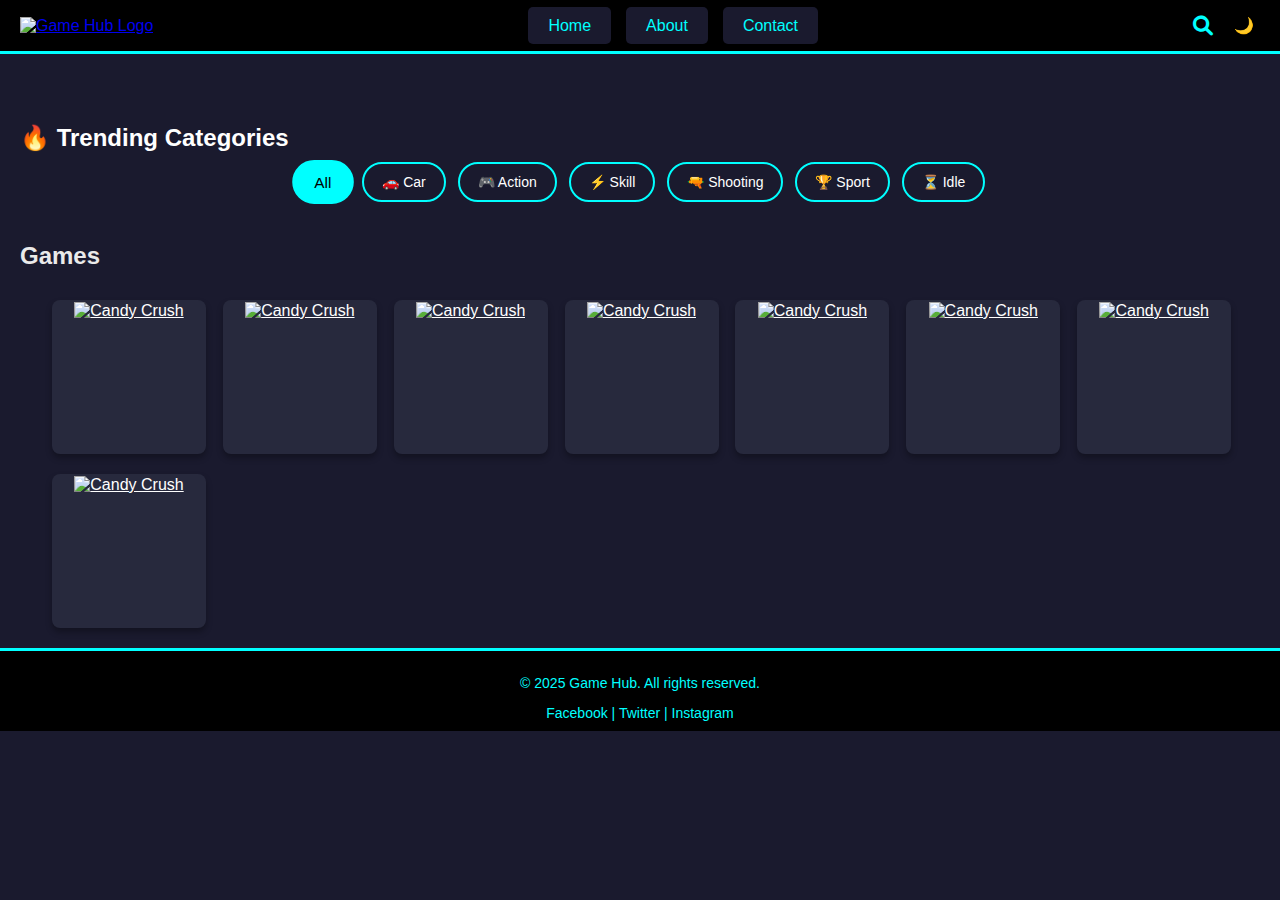
==== commit ffe68148: "Update index.html" ====
--- a/index.html
+++ b/index.html
@@ -250,7 +250,7 @@
     <main>
        <h2>Games</h2>
     
-        <div class="game-grid">
+        <div class="game-grid" id="game-list">
     <a class="game-card" href="game/angry-birds.html" data-category="puzzle action">
         <img src="../images/candy-crush-thumbnail.jpg" alt="Candy Crush">
         <div class="game-title">Candy Crush</div>
@@ -275,6 +275,15 @@
         <img src="../images/candy-crush-thumbnail.jpg" alt="Candy Crush">
         <div class="game-title">Candy Crush</div>
     </a>      
+        <a class="game-card" href="candy-crush.html" data-category="puzzle">
+        <img src="../images/candy-crush-thumbnail.jpg" alt="Candy Crush">
+        <div class="game-title">Autotest1</div>
+    </a>  
+         </a>      
+        <a class="game-card" href="candy-crush.html" data-category="puzzle">
+        <img src="../images/candy-crush-thumbnail.jpg" alt="Candy Crush">
+        <div class="game-title">Autotest2</div>
+    </a>   
     <!-- Repeat game cards -->
 </div>
 
